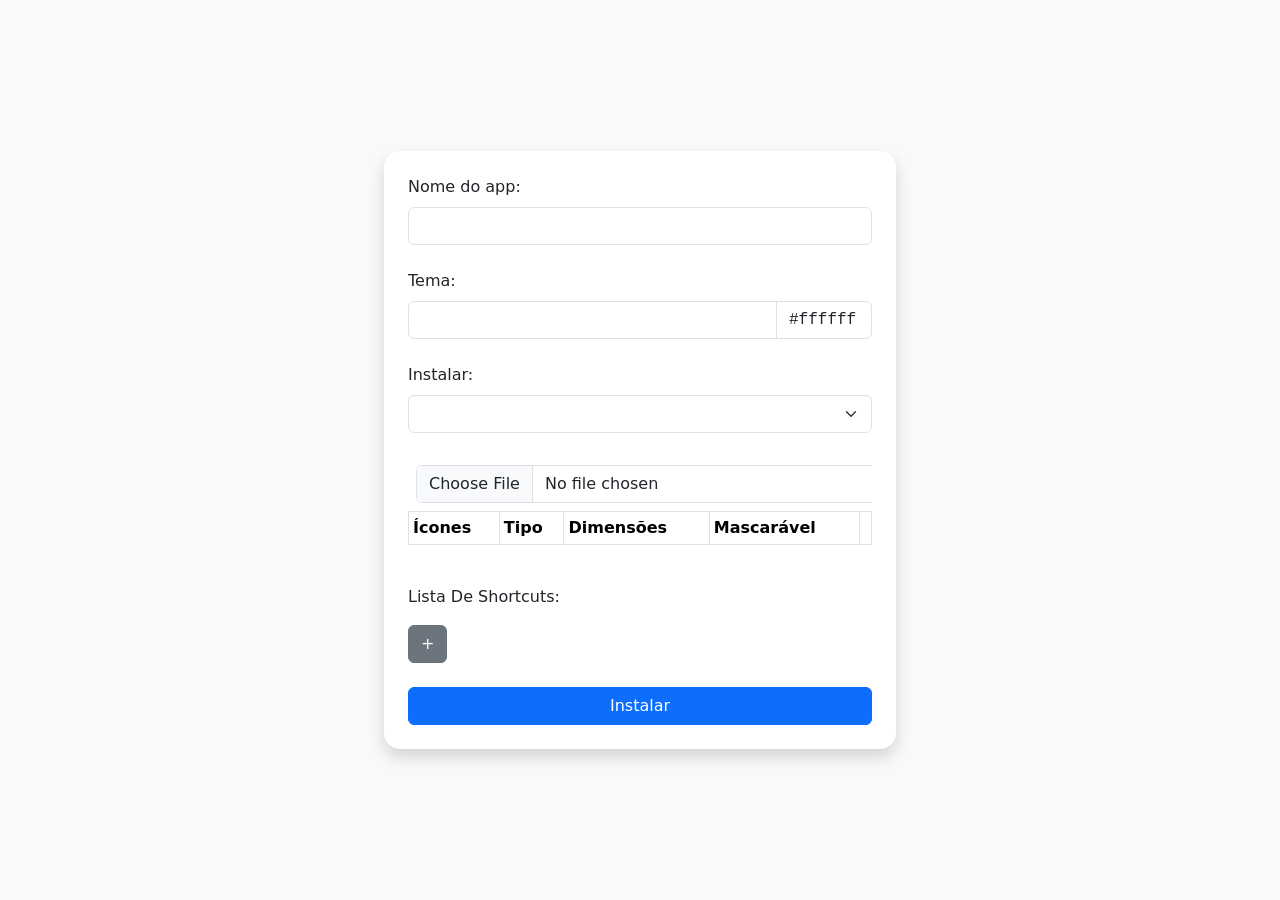
==== modelo.html @ 2a7307a1 "ESTILOS" ====
<!DOCTYPE html>
<html lang="pt">

<head>
  <meta charset="UTF-8" />
  <meta name="viewport" content="width=device-width, initial-scale=1, interactive-widget=resizes-content, user-scalable=no" />
  <title>Documento</title>
  <script defer src="./CriarManifestComSC.js"></script>
</head>

<body></body>

</html>
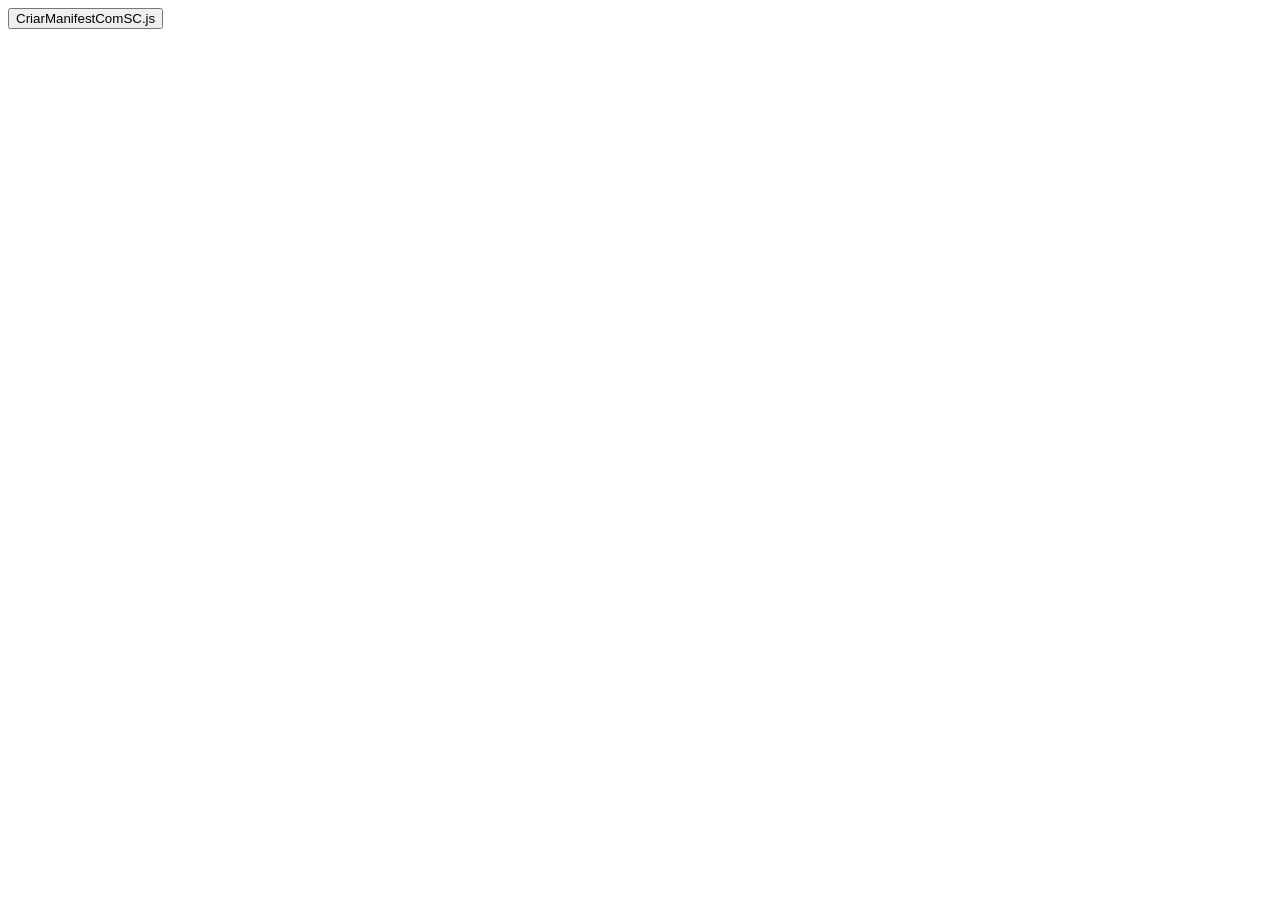
==== commit ed7520ab: "ANT CORS" ====
--- a/modelo.html
+++ b/modelo.html
@@ -5,9 +5,14 @@
   <meta charset="UTF-8" />
   <meta name="viewport" content="width=device-width, initial-scale=1, interactive-widget=resizes-content, user-scalable=no" />
   <title>Documento</title>
-  <script defer src="./CriarManifestComSC.js"></script>
+  <link rel="shortcut icon" href="icon.png" type="image/x-icon">
 </head>
 
-<body></body>
+<body>
+  <button onclick="
+    this.remove();
+    import('./CriarManifestComSC.js');
+  ">CriarManifestComSC.js</button>
+</body>
 
 </html>
